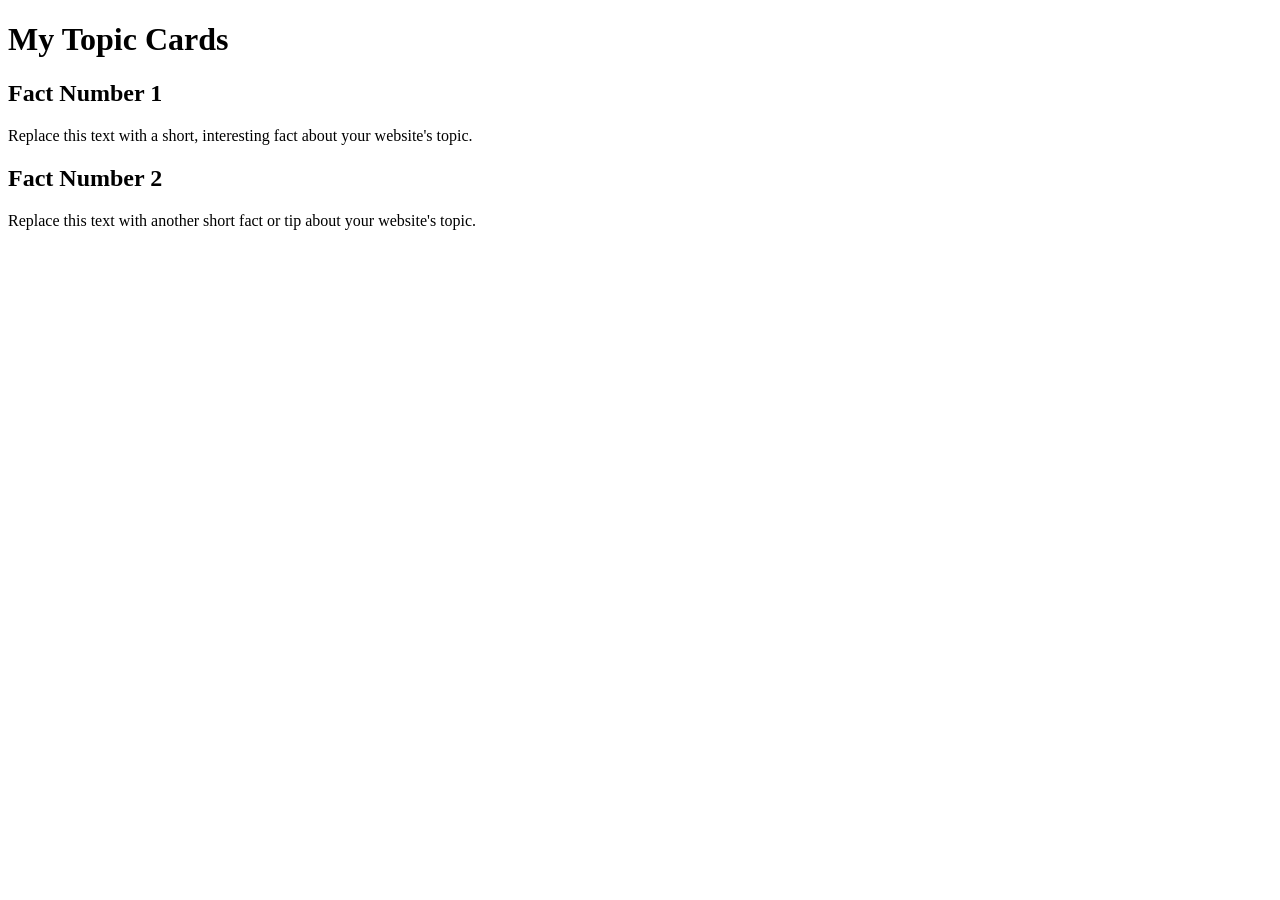
==== w5/index.html @ e131827c "Attendance: Added HTML structure with unique topic facts" ====
<!DOCTYPE html>
<html lang="en">
<head>
    <meta charset="UTF-8">
    <title>Box Model Lab</title>
    <link rel="stylesheet" href="css/style.css">
</head>
<body>

    <h1>My Topic Cards</h1>

    <div class="card box-a">
        <h2>Fact Number 1</h2>
        <p>Replace this text with a short, interesting fact about your website's topic.</p>
    </div>

    <div class="card box-b">
        <h2>Fact Number 2</h2>
        <p>Replace this text with another short fact or tip about your website's topic.</p>
    </div>

</body>
</html>
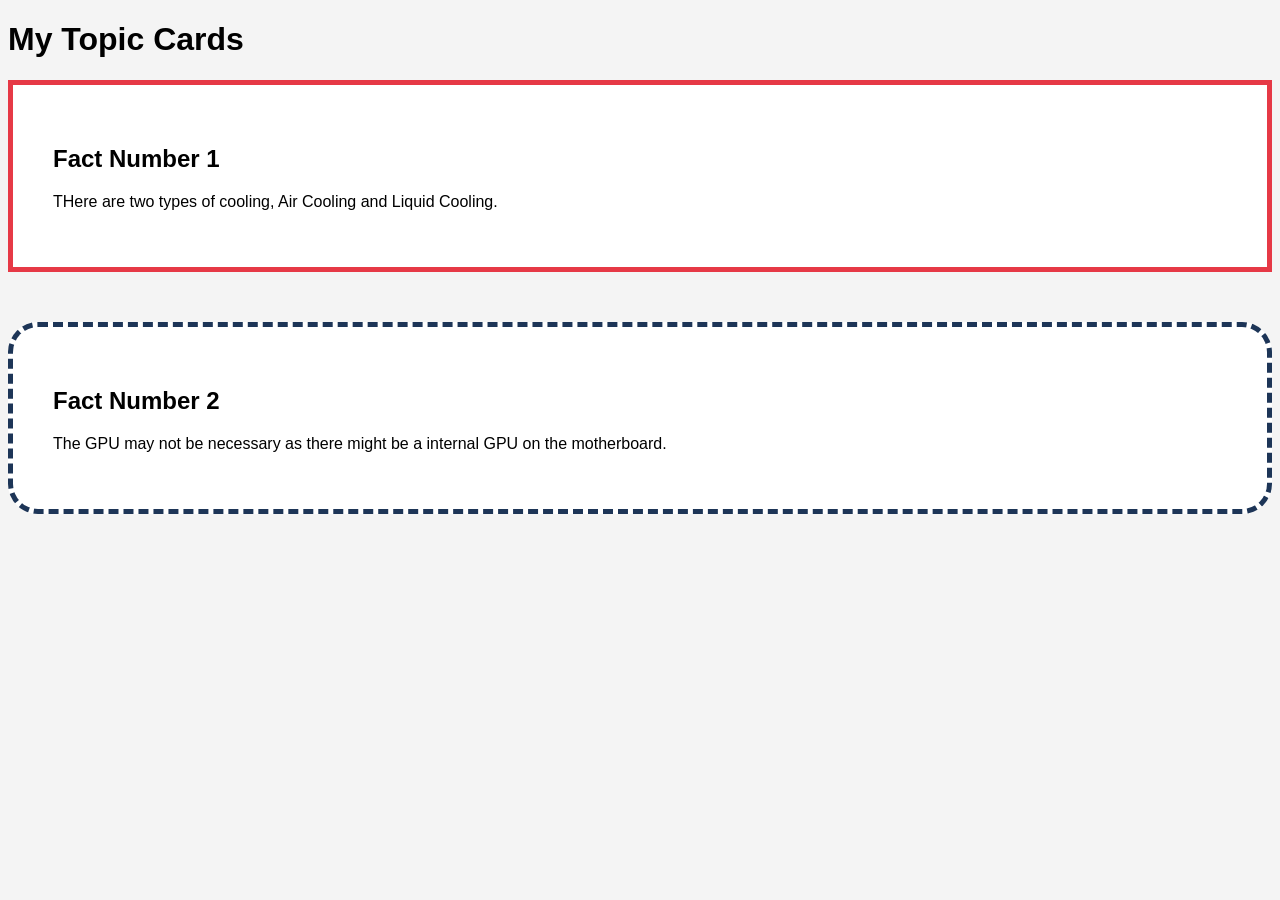
==== commit dd4a96e0: "Attendance: Ran combined forces experiment with padding, margin, and borders" ====
--- a/w5/index.html
+++ b/w5/index.html
@@ -11,12 +11,12 @@
 
     <div class="card box-a">
         <h2>Fact Number 1</h2>
-        <p>Replace this text with a short, interesting fact about your website's topic.</p>
+        <p>THere are two types of cooling, Air Cooling and Liquid Cooling.</p>
     </div>
 
     <div class="card box-b">
         <h2>Fact Number 2</h2>
-        <p>Replace this text with another short fact or tip about your website's topic.</p>
+        <p>The GPU may not be necessary as there might be a internal GPU on the motherboard.</p>
     </div>
 
 </body>
--- a/w5/css/style.css
+++ b/w5/css/style.css
@@ -0,0 +1,25 @@
+body {
+    font-family: sans-serif;
+    background-color: #f4f4f4;
+}
+
+/* 1. THE BASE COMPONENT: This targets BOTH boxes */
+.card {
+    background-color: #FFFFFF; /* CHANGE TO: Your Text/Background color */
+    color: #000000;
+    border-width: 5px;
+    border-style: solid;
+    padding: 40px; 
+}
+
+/* 2. THE MODIFIERS: These give each box a unique border color */
+.box-a {
+    border-color: #E63946; /* CHANGE TO: Your Primary color */
+    margin-bottom: 50px;
+}
+
+.box-b {
+    border-color: #1D3557; /* CHANGE TO: Your Accent color */
+    border-radius: 30px;
+    border-style: dashed;
+}
